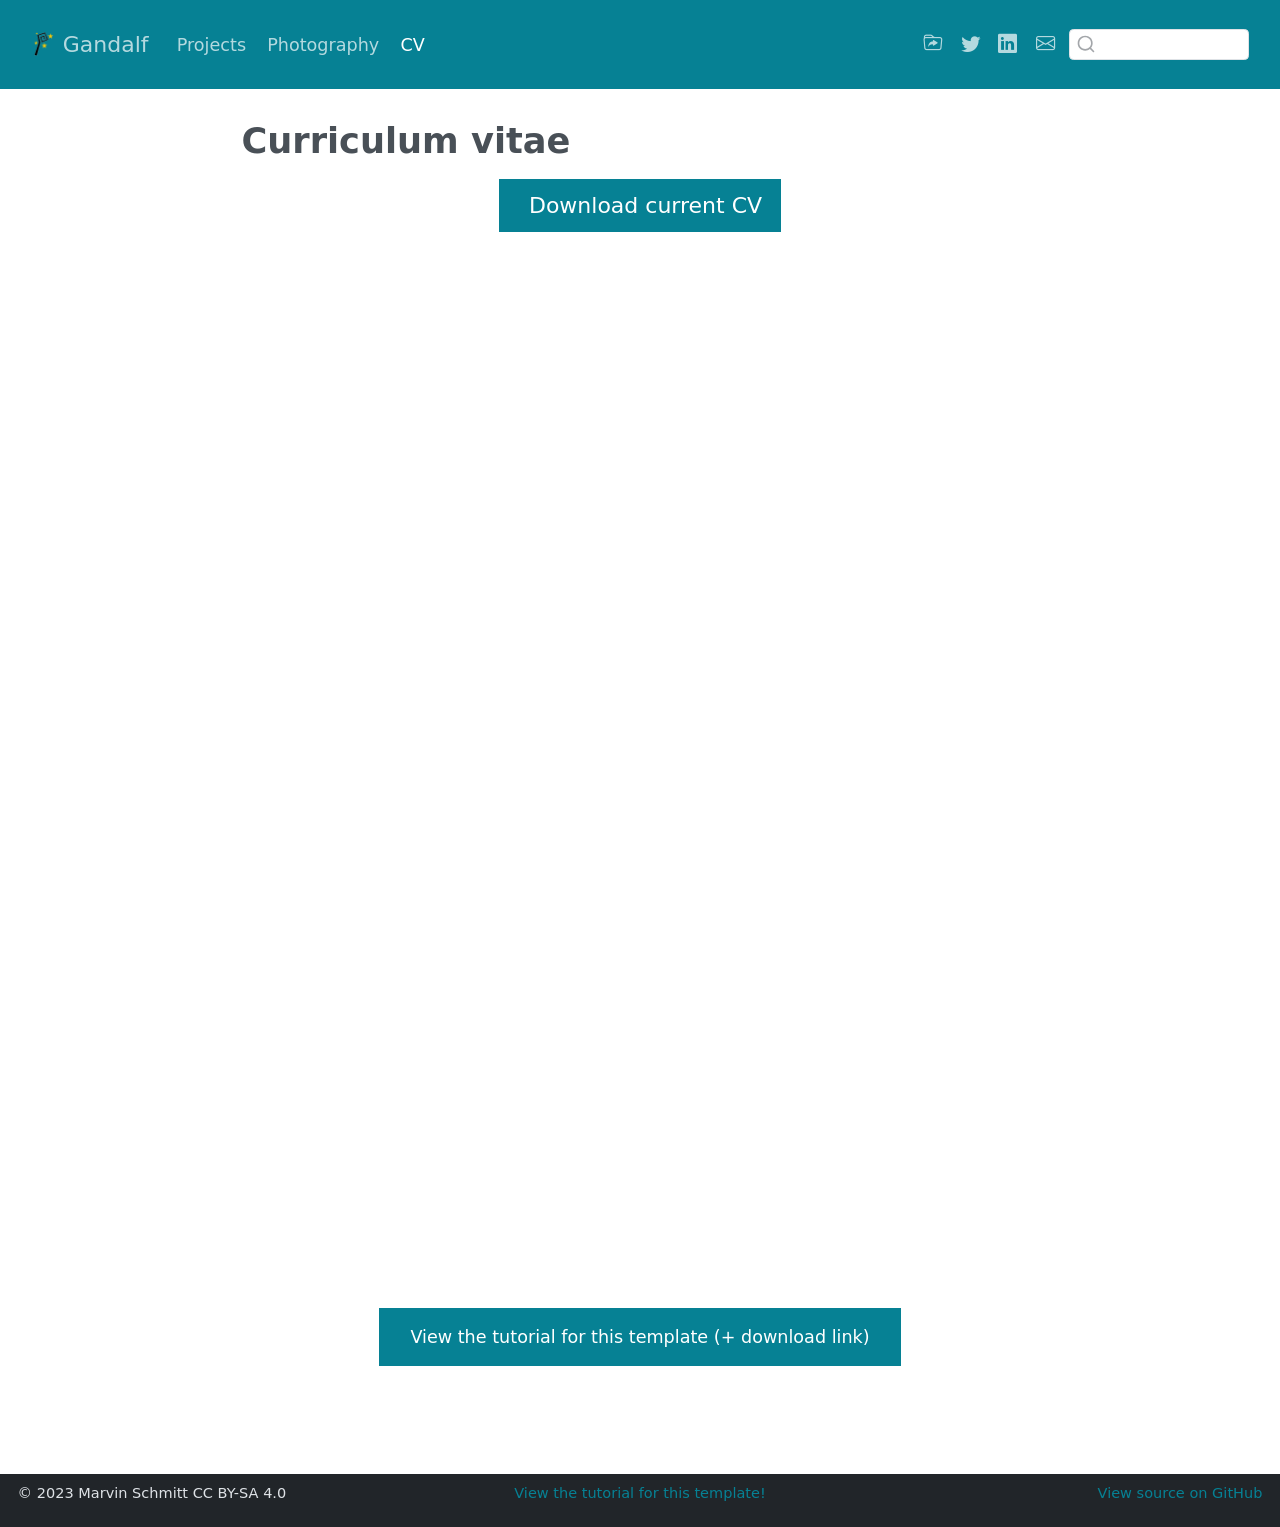
==== docs/cv/index.html @ 3da64511 "first commit" ====
<!DOCTYPE html>
<html xmlns="http://www.w3.org/1999/xhtml" lang="en" xml:lang="en"><head>

<meta charset="utf-8">
<meta name="generator" content="quarto-1.8.27">

<meta name="viewport" content="width=device-width, initial-scale=1.0, user-scalable=yes">


<title>Curriculum vitae – Gandalf</title>
<style>
code{white-space: pre-wrap;}
span.smallcaps{font-variant: small-caps;}
div.columns{display: flex; gap: min(4vw, 1.5em);}
div.column{flex: auto; overflow-x: auto;}
div.hanging-indent{margin-left: 1.5em; text-indent: -1.5em;}
ul.task-list{list-style: none;}
ul.task-list li input[type="checkbox"] {
  width: 0.8em;
  margin: 0 0.8em 0.2em -1em; /* quarto-specific, see https://github.com/quarto-dev/quarto-cli/issues/4556 */ 
  vertical-align: middle;
}
</style>


<script src="../site_libs/quarto-nav/quarto-nav.js"></script>
<script src="../site_libs/clipboard/clipboard.min.js"></script>
<script src="../site_libs/quarto-search/autocomplete.umd.js"></script>
<script src="../site_libs/quarto-search/fuse.min.js"></script>
<script src="../site_libs/quarto-search/quarto-search.js"></script>
<meta name="quarto:offset" content="../">
<link href="../img/favicon.png" rel="icon" type="image/png">
<script src="../site_libs/quarto-html/quarto.js" type="module"></script>
<script src="../site_libs/quarto-html/tabsets/tabsets.js" type="module"></script>
<script src="../site_libs/quarto-html/axe/axe-check.js" type="module"></script>
<script src="../site_libs/quarto-html/popper.min.js"></script>
<script src="../site_libs/quarto-html/tippy.umd.min.js"></script>
<script src="../site_libs/quarto-html/anchor.min.js"></script>
<link href="../site_libs/quarto-html/tippy.css" rel="stylesheet">
<link href="../site_libs/quarto-html/quarto-syntax-highlighting-ed96de9b727972fe78a7b5d16c58bf87.css" rel="stylesheet" id="quarto-text-highlighting-styles">
<script src="../site_libs/bootstrap/bootstrap.min.js"></script>
<link href="../site_libs/bootstrap/bootstrap-icons.css" rel="stylesheet">
<link href="../site_libs/bootstrap/bootstrap-0d8043861744ed2fe3699f512ed9e6f3.min.css" rel="stylesheet" append-hash="true" id="quarto-bootstrap" data-mode="light">
<script id="quarto-search-options" type="application/json">{
  "location": "navbar",
  "copy-button": false,
  "collapse-after": 3,
  "panel-placement": "end",
  "type": "textbox",
  "limit": 50,
  "keyboard-shortcut": [
    "f",
    "/",
    "s"
  ],
  "language": {
    "search-no-results-text": "No results",
    "search-matching-documents-text": "matching documents",
    "search-copy-link-title": "Copy link to search",
    "search-hide-matches-text": "Hide additional matches",
    "search-more-match-text": "more match in this document",
    "search-more-matches-text": "more matches in this document",
    "search-clear-button-title": "Clear",
    "search-text-placeholder": "",
    "search-detached-cancel-button-title": "Cancel",
    "search-submit-button-title": "Submit",
    "search-label": "Search"
  }
}</script>


</head>

<body class="nav-fixed fullcontent quarto-light">

<div id="quarto-search-results"></div>
  <header id="quarto-header" class="headroom fixed-top">
    <nav class="navbar navbar-expand-lg " data-bs-theme="dark">
      <div class="navbar-container container-fluid">
      <div class="navbar-brand-container mx-auto">
    <a href="../index.html" class="navbar-brand navbar-brand-logo">
    <img src="../img/logo.png" alt="" class="navbar-logo light-content">
    <img src="../img/logo.png" alt="" class="navbar-logo dark-content">
    </a>
    <a class="navbar-brand" href="../index.html">
    <span class="navbar-title">Gandalf</span>
    </a>
  </div>
            <div id="quarto-search" class="" title="Search"></div>
          <button class="navbar-toggler" type="button" data-bs-toggle="collapse" data-bs-target="#navbarCollapse" aria-controls="navbarCollapse" role="menu" aria-expanded="false" aria-label="Toggle navigation" onclick="if (window.quartoToggleHeadroom) { window.quartoToggleHeadroom(); }">
  <span class="navbar-toggler-icon"></span>
</button>
          <div class="collapse navbar-collapse" id="navbarCollapse">
            <ul class="navbar-nav navbar-nav-scroll me-auto">
  <li class="nav-item">
    <a class="nav-link" href="../projects/index.html"> 
<span class="menu-text">Projects</span></a>
  </li>  
  <li class="nav-item">
    <a class="nav-link" href="../photography/index.html"> 
<span class="menu-text">Photography</span></a>
  </li>  
  <li class="nav-item">
    <a class="nav-link active" href="../cv/index.html" aria-current="page"> 
<span class="menu-text">CV</span></a>
  </li>  
</ul>
            <ul class="navbar-nav navbar-nav-scroll ms-auto">
  <li class="nav-item compact">
    <a class="nav-link" href="https://www.marvinschmitt.com/blog/website-tutorial-quarto/"> <i class="bi bi-folder-symlink" role="img">
</i> 
<span class="menu-text"></span></a>
  </li>  
  <li class="nav-item compact">
    <a class="nav-link" href="https://twitter.com/MarvinSchmittML"> <i class="bi bi-twitter" role="img">
</i> 
<span class="menu-text"></span></a>
  </li>  
  <li class="nav-item compact">
    <a class="nav-link" href="https://www.linkedin.com/in/marvin-schmitt-a85b321a2/"> <i class="bi bi-linkedin" role="img">
</i> 
<span class="menu-text"></span></a>
  </li>  
  <li class="nav-item compact">
    <a class="nav-link" href="mailto:mail.marvinschmitt@gmail.com"> <i class="bi bi-envelope" role="img" aria-label="email">
</i> 
<span class="menu-text"></span></a>
  </li>  
</ul>
          </div> <!-- /navcollapse -->
            <div class="quarto-navbar-tools">
</div>
      </div> <!-- /container-fluid -->
    </nav>
</header>
<!-- content -->
<div id="quarto-content" class="quarto-container page-columns page-rows-contents page-layout-article page-navbar">
<!-- sidebar -->
<!-- margin-sidebar -->
    
<!-- main -->
<main class="content" id="quarto-document-content">

<header id="title-block-header" class="quarto-title-block default">
<div class="quarto-title">
<h1 class="title">Curriculum vitae</h1>
</div>



<div class="quarto-title-meta">

    
  
    
  </div>
  


</header>


<div class="cell">
<style type="text/css">
.embed-container {
    position: relative;
    padding-bottom: 129%;
    height: 0;
    overflow: hidden;
    max-width: 100%;
}
.embed-container iframe,
.embed-container object,
.embed-container embed {
    position: absolute;
    top: 0;
    left: 0;
    width: 100%;
    height: 100%;
}
</style>
</div>
<p class="text-center">
  <a class="btn btn-primary btn-lg cv-download" href="cv.pdf" target="_blank">
    <i class="fa-solid fa-file-arrow-down"></i> Download current CV
  </a>
</p>
<div class="embed-container">
  <iframe src="cv.pdf#toolbar=0" style="border: 0.5px;width: 100%;"></iframe>
</div>
<div style="margin: 30px; text-align: center;">
<a class="btn btn-primary" href="https://www.marvinschmitt.com/blog/website-tutorial-quarto/" role="button" target="_blank" style="padding: 15px 30px;">View the tutorial for this template (+ download link)</a>
</div>



</main> <!-- /main -->
<script id="quarto-html-after-body" type="application/javascript">
  window.document.addEventListener("DOMContentLoaded", function (event) {
    const icon = "";
    const anchorJS = new window.AnchorJS();
    anchorJS.options = {
      placement: 'right',
      icon: icon
    };
    anchorJS.add('.anchored');
    const isCodeAnnotation = (el) => {
      for (const clz of el.classList) {
        if (clz.startsWith('code-annotation-')) {                     
          return true;
        }
      }
      return false;
    }
    const onCopySuccess = function(e) {
      // button target
      const button = e.trigger;
      // don't keep focus
      button.blur();
      // flash "checked"
      button.classList.add('code-copy-button-checked');
      var currentTitle = button.getAttribute("title");
      button.setAttribute("title", "Copied!");
      let tooltip;
      if (window.bootstrap) {
        button.setAttribute("data-bs-toggle", "tooltip");
        button.setAttribute("data-bs-placement", "left");
        button.setAttribute("data-bs-title", "Copied!");
        tooltip = new bootstrap.Tooltip(button, 
          { trigger: "manual", 
            customClass: "code-copy-button-tooltip",
            offset: [0, -8]});
        tooltip.show();    
      }
      setTimeout(function() {
        if (tooltip) {
          tooltip.hide();
          button.removeAttribute("data-bs-title");
          button.removeAttribute("data-bs-toggle");
          button.removeAttribute("data-bs-placement");
        }
        button.setAttribute("title", currentTitle);
        button.classList.remove('code-copy-button-checked');
      }, 1000);
      // clear code selection
      e.clearSelection();
    }
    const getTextToCopy = function(trigger) {
      const outerScaffold = trigger.parentElement.cloneNode(true);
      const codeEl = outerScaffold.querySelector('code');
      for (const childEl of codeEl.children) {
        if (isCodeAnnotation(childEl)) {
          childEl.remove();
        }
      }
      return codeEl.innerText;
    }
    const clipboard = new window.ClipboardJS('.code-copy-button:not([data-in-quarto-modal])', {
      text: getTextToCopy
    });
    clipboard.on('success', onCopySuccess);
    if (window.document.getElementById('quarto-embedded-source-code-modal')) {
      const clipboardModal = new window.ClipboardJS('.code-copy-button[data-in-quarto-modal]', {
        text: getTextToCopy,
        container: window.document.getElementById('quarto-embedded-source-code-modal')
      });
      clipboardModal.on('success', onCopySuccess);
    }
      var localhostRegex = new RegExp(/^(?:http|https):\/\/localhost\:?[0-9]*\//);
      var mailtoRegex = new RegExp(/^mailto:/);
        var filterRegex = new RegExp('/' + window.location.host + '/');
      var isInternal = (href) => {
          return filterRegex.test(href) || localhostRegex.test(href) || mailtoRegex.test(href);
      }
      // Inspect non-navigation links and adorn them if external
     var links = window.document.querySelectorAll('a[href]:not(.nav-link):not(.navbar-brand):not(.toc-action):not(.sidebar-link):not(.sidebar-item-toggle):not(.pagination-link):not(.no-external):not([aria-hidden]):not(.dropdown-item):not(.quarto-navigation-tool):not(.about-link)');
      for (var i=0; i<links.length; i++) {
        const link = links[i];
        if (!isInternal(link.href)) {
          // undo the damage that might have been done by quarto-nav.js in the case of
          // links that we want to consider external
          if (link.dataset.originalHref !== undefined) {
            link.href = link.dataset.originalHref;
          }
        }
      }
    function tippyHover(el, contentFn, onTriggerFn, onUntriggerFn) {
      const config = {
        allowHTML: true,
        maxWidth: 500,
        delay: 100,
        arrow: false,
        appendTo: function(el) {
            return el.parentElement;
        },
        interactive: true,
        interactiveBorder: 10,
        theme: 'quarto',
        placement: 'bottom-start',
      };
      if (contentFn) {
        config.content = contentFn;
      }
      if (onTriggerFn) {
        config.onTrigger = onTriggerFn;
      }
      if (onUntriggerFn) {
        config.onUntrigger = onUntriggerFn;
      }
      window.tippy(el, config); 
    }
    const noterefs = window.document.querySelectorAll('a[role="doc-noteref"]');
    for (var i=0; i<noterefs.length; i++) {
      const ref = noterefs[i];
      tippyHover(ref, function() {
        // use id or data attribute instead here
        let href = ref.getAttribute('data-footnote-href') || ref.getAttribute('href');
        try { href = new URL(href).hash; } catch {}
        const id = href.replace(/^#\/?/, "");
        const note = window.document.getElementById(id);
        if (note) {
          return note.innerHTML;
        } else {
          return "";
        }
      });
    }
    const xrefs = window.document.querySelectorAll('a.quarto-xref');
    const processXRef = (id, note) => {
      // Strip column container classes
      const stripColumnClz = (el) => {
        el.classList.remove("page-full", "page-columns");
        if (el.children) {
          for (const child of el.children) {
            stripColumnClz(child);
          }
        }
      }
      stripColumnClz(note)
      if (id === null || id.startsWith('sec-')) {
        // Special case sections, only their first couple elements
        const container = document.createElement("div");
        if (note.children && note.children.length > 2) {
          container.appendChild(note.children[0].cloneNode(true));
          for (let i = 1; i < note.children.length; i++) {
            const child = note.children[i];
            if (child.tagName === "P" && child.innerText === "") {
              continue;
            } else {
              container.appendChild(child.cloneNode(true));
              break;
            }
          }
          if (window.Quarto?.typesetMath) {
            window.Quarto.typesetMath(container);
          }
          return container.innerHTML
        } else {
          if (window.Quarto?.typesetMath) {
            window.Quarto.typesetMath(note);
          }
          return note.innerHTML;
        }
      } else {
        // Remove any anchor links if they are present
        const anchorLink = note.querySelector('a.anchorjs-link');
        if (anchorLink) {
          anchorLink.remove();
        }
        if (window.Quarto?.typesetMath) {
          window.Quarto.typesetMath(note);
        }
        if (note.classList.contains("callout")) {
          return note.outerHTML;
        } else {
          return note.innerHTML;
        }
      }
    }
    for (var i=0; i<xrefs.length; i++) {
      const xref = xrefs[i];
      tippyHover(xref, undefined, function(instance) {
        instance.disable();
        let url = xref.getAttribute('href');
        let hash = undefined; 
        if (url.startsWith('#')) {
          hash = url;
        } else {
          try { hash = new URL(url).hash; } catch {}
        }
        if (hash) {
          const id = hash.replace(/^#\/?/, "");
          const note = window.document.getElementById(id);
          if (note !== null) {
            try {
              const html = processXRef(id, note.cloneNode(true));
              instance.setContent(html);
            } finally {
              instance.enable();
              instance.show();
            }
          } else {
            // See if we can fetch this
            fetch(url.split('#')[0])
            .then(res => res.text())
            .then(html => {
              const parser = new DOMParser();
              const htmlDoc = parser.parseFromString(html, "text/html");
              const note = htmlDoc.getElementById(id);
              if (note !== null) {
                const html = processXRef(id, note);
                instance.setContent(html);
              } 
            }).finally(() => {
              instance.enable();
              instance.show();
            });
          }
        } else {
          // See if we can fetch a full url (with no hash to target)
          // This is a special case and we should probably do some content thinning / targeting
          fetch(url)
          .then(res => res.text())
          .then(html => {
            const parser = new DOMParser();
            const htmlDoc = parser.parseFromString(html, "text/html");
            const note = htmlDoc.querySelector('main.content');
            if (note !== null) {
              // This should only happen for chapter cross references
              // (since there is no id in the URL)
              // remove the first header
              if (note.children.length > 0 && note.children[0].tagName === "HEADER") {
                note.children[0].remove();
              }
              const html = processXRef(null, note);
              instance.setContent(html);
            } 
          }).finally(() => {
            instance.enable();
            instance.show();
          });
        }
      }, function(instance) {
      });
    }
        let selectedAnnoteEl;
        const selectorForAnnotation = ( cell, annotation) => {
          let cellAttr = 'data-code-cell="' + cell + '"';
          let lineAttr = 'data-code-annotation="' +  annotation + '"';
          const selector = 'span[' + cellAttr + '][' + lineAttr + ']';
          return selector;
        }
        const selectCodeLines = (annoteEl) => {
          const doc = window.document;
          const targetCell = annoteEl.getAttribute("data-target-cell");
          const targetAnnotation = annoteEl.getAttribute("data-target-annotation");
          const annoteSpan = window.document.querySelector(selectorForAnnotation(targetCell, targetAnnotation));
          const lines = annoteSpan.getAttribute("data-code-lines").split(",");
          const lineIds = lines.map((line) => {
            return targetCell + "-" + line;
          })
          let top = null;
          let height = null;
          let parent = null;
          if (lineIds.length > 0) {
              //compute the position of the single el (top and bottom and make a div)
              const el = window.document.getElementById(lineIds[0]);
              top = el.offsetTop;
              height = el.offsetHeight;
              parent = el.parentElement.parentElement;
            if (lineIds.length > 1) {
              const lastEl = window.document.getElementById(lineIds[lineIds.length - 1]);
              const bottom = lastEl.offsetTop + lastEl.offsetHeight;
              height = bottom - top;
            }
            if (top !== null && height !== null && parent !== null) {
              // cook up a div (if necessary) and position it 
              let div = window.document.getElementById("code-annotation-line-highlight");
              if (div === null) {
                div = window.document.createElement("div");
                div.setAttribute("id", "code-annotation-line-highlight");
                div.style.position = 'absolute';
                parent.appendChild(div);
              }
              div.style.top = top - 2 + "px";
              div.style.height = height + 4 + "px";
              div.style.left = 0;
              let gutterDiv = window.document.getElementById("code-annotation-line-highlight-gutter");
              if (gutterDiv === null) {
                gutterDiv = window.document.createElement("div");
                gutterDiv.setAttribute("id", "code-annotation-line-highlight-gutter");
                gutterDiv.style.position = 'absolute';
                const codeCell = window.document.getElementById(targetCell);
                const gutter = codeCell.querySelector('.code-annotation-gutter');
                gutter.appendChild(gutterDiv);
              }
              gutterDiv.style.top = top - 2 + "px";
              gutterDiv.style.height = height + 4 + "px";
            }
            selectedAnnoteEl = annoteEl;
          }
        };
        const unselectCodeLines = () => {
          const elementsIds = ["code-annotation-line-highlight", "code-annotation-line-highlight-gutter"];
          elementsIds.forEach((elId) => {
            const div = window.document.getElementById(elId);
            if (div) {
              div.remove();
            }
          });
          selectedAnnoteEl = undefined;
        };
          // Handle positioning of the toggle
      window.addEventListener(
        "resize",
        throttle(() => {
          elRect = undefined;
          if (selectedAnnoteEl) {
            selectCodeLines(selectedAnnoteEl);
          }
        }, 10)
      );
      function throttle(fn, ms) {
      let throttle = false;
      let timer;
        return (...args) => {
          if(!throttle) { // first call gets through
              fn.apply(this, args);
              throttle = true;
          } else { // all the others get throttled
              if(timer) clearTimeout(timer); // cancel #2
              timer = setTimeout(() => {
                fn.apply(this, args);
                timer = throttle = false;
              }, ms);
          }
        };
      }
        // Attach click handler to the DT
        const annoteDls = window.document.querySelectorAll('dt[data-target-cell]');
        for (const annoteDlNode of annoteDls) {
          annoteDlNode.addEventListener('click', (event) => {
            const clickedEl = event.target;
            if (clickedEl !== selectedAnnoteEl) {
              unselectCodeLines();
              const activeEl = window.document.querySelector('dt[data-target-cell].code-annotation-active');
              if (activeEl) {
                activeEl.classList.remove('code-annotation-active');
              }
              selectCodeLines(clickedEl);
              clickedEl.classList.add('code-annotation-active');
            } else {
              // Unselect the line
              unselectCodeLines();
              clickedEl.classList.remove('code-annotation-active');
            }
          });
        }
    const findCites = (el) => {
      const parentEl = el.parentElement;
      if (parentEl) {
        const cites = parentEl.dataset.cites;
        if (cites) {
          return {
            el,
            cites: cites.split(' ')
          };
        } else {
          return findCites(el.parentElement)
        }
      } else {
        return undefined;
      }
    };
    var bibliorefs = window.document.querySelectorAll('a[role="doc-biblioref"]');
    for (var i=0; i<bibliorefs.length; i++) {
      const ref = bibliorefs[i];
      const citeInfo = findCites(ref);
      if (citeInfo) {
        tippyHover(citeInfo.el, function() {
          var popup = window.document.createElement('div');
          citeInfo.cites.forEach(function(cite) {
            var citeDiv = window.document.createElement('div');
            citeDiv.classList.add('hanging-indent');
            citeDiv.classList.add('csl-entry');
            var biblioDiv = window.document.getElementById('ref-' + cite);
            if (biblioDiv) {
              citeDiv.innerHTML = biblioDiv.innerHTML;
            }
            popup.appendChild(citeDiv);
          });
          return popup.innerHTML;
        });
      }
    }
  });
  </script>
</div> <!-- /content -->
<footer class="footer">
  <div class="nav-footer">
    <div class="nav-footer-left">
<p><span class="faux-block">© 2023 Marvin Schmitt CC BY-SA 4.0</span></p>
</div>   
    <div class="nav-footer-center">
<p><span class="faux-block"><a href="https://www.marvinschmitt.com/blog/website-tutorial-quarto/">View the tutorial for this template!</a></span></p>
</div>
    <div class="nav-footer-right">
<p><span class="faux-block"><a href="https://github.com/marvinschmitt/quarto-website-template/">View source on GitHub</a></span></p>
</div>
  </div>
</footer>




</body></html>
---- docs/site_libs/quarto-html/tippy.css ----
.tippy-box[data-animation=fade][data-state=hidden]{opacity:0}[data-tippy-root]{max-width:calc(100vw - 10px)}.tippy-box{position:relative;background-color:#333;color:#fff;border-radius:4px;font-size:14px;line-height:1.4;white-space:normal;outline:0;transition-property:transform,visibility,opacity}.tippy-box[data-placement^=top]>.tippy-arrow{bottom:0}.tippy-box[data-placement^=top]>.tippy-arrow:before{bottom:-7px;left:0;border-width:8px 8px 0;border-top-color:initial;transform-origin:center top}.tippy-box[data-placement^=bottom]>.tippy-arrow{top:0}.tippy-box[data-placement^=bottom]>.tippy-arrow:before{top:-7px;left:0;border-width:0 8px 8px;border-bottom-color:initial;transform-origin:center bottom}.tippy-box[data-placement^=left]>.tippy-arrow{right:0}.tippy-box[data-placement^=left]>.tippy-arrow:before{border-width:8px 0 8px 8px;border-left-color:initial;right:-7px;transform-origin:center left}.tippy-box[data-placement^=right]>.tippy-arrow{left:0}.tippy-box[data-placement^=right]>.tippy-arrow:before{left:-7px;border-width:8px 8px 8px 0;border-right-color:initial;transform-origin:center right}.tippy-box[data-inertia][data-state=visible]{transition-timing-function:cubic-bezier(.54,1.5,.38,1.11)}.tippy-arrow{width:16px;height:16px;color:#333}.tippy-arrow:before{content:"";position:absolute;border-color:transparent;border-style:solid}.tippy-content{position:relative;padding:5px 9px;z-index:1}
---- docs/site_libs/quarto-html/quarto-syntax-highlighting-ed96de9b727972fe78a7b5d16c58bf87.css ----
/* quarto syntax highlight colors */
:root {
  --quarto-hl-ot-color: #003B4F;
  --quarto-hl-at-color: #657422;
  --quarto-hl-ss-color: #20794D;
  --quarto-hl-an-color: #5E5E5E;
  --quarto-hl-fu-color: #4758AB;
  --quarto-hl-st-color: #20794D;
  --quarto-hl-cf-color: #003B4F;
  --quarto-hl-op-color: #5E5E5E;
  --quarto-hl-er-color: #AD0000;
  --quarto-hl-bn-color: #AD0000;
  --quarto-hl-al-color: #AD0000;
  --quarto-hl-va-color: #111111;
  --quarto-hl-bu-color: inherit;
  --quarto-hl-ex-color: inherit;
  --quarto-hl-pp-color: #AD0000;
  --quarto-hl-in-color: #5E5E5E;
  --quarto-hl-vs-color: #20794D;
  --quarto-hl-wa-color: #5E5E5E;
  --quarto-hl-do-color: #5E5E5E;
  --quarto-hl-im-color: #00769E;
  --quarto-hl-ch-color: #20794D;
  --quarto-hl-dt-color: #AD0000;
  --quarto-hl-fl-color: #AD0000;
  --quarto-hl-co-color: #5E5E5E;
  --quarto-hl-cv-color: #5E5E5E;
  --quarto-hl-cn-color: #8f5902;
  --quarto-hl-sc-color: #5E5E5E;
  --quarto-hl-dv-color: #AD0000;
  --quarto-hl-kw-color: #003B4F;
}

/* other quarto variables */
:root {
  --quarto-font-monospace: SFMono-Regular, Menlo, Monaco, Consolas, "Liberation Mono", "Courier New", monospace;
}

/* syntax highlight based on Pandoc's rules */
pre > code.sourceCode > span {
  color: #003B4F;
}

code.sourceCode > span {
  color: #003B4F;
}

div.sourceCode,
div.sourceCode pre.sourceCode {
  color: #003B4F;
}

/* Normal */
code span {
  color: #003B4F;
}

/* Alert */
code span.al {
  color: #AD0000;
  font-style: inherit;
}

/* Annotation */
code span.an {
  color: #5E5E5E;
  font-style: inherit;
}

/* Attribute */
code span.at {
  color: #657422;
  font-style: inherit;
}

/* BaseN */
code span.bn {
  color: #AD0000;
  font-style: inherit;
}

/* BuiltIn */
code span.bu {
  font-style: inherit;
}

/* ControlFlow */
code span.cf {
  color: #003B4F;
  font-weight: bold;
  font-style: inherit;
}

/* Char */
code span.ch {
  color: #20794D;
  font-style: inherit;
}

/* Constant */
code span.cn {
  color: #8f5902;
  font-style: inherit;
}

/* Comment */
code span.co {
  color: #5E5E5E;
  font-style: inherit;
}

/* CommentVar */
code span.cv {
  color: #5E5E5E;
  font-style: italic;
}

/* Documentation */
code span.do {
  color: #5E5E5E;
  font-style: italic;
}

/* DataType */
code span.dt {
  color: #AD0000;
  font-style: inherit;
}

/* DecVal */
code span.dv {
  color: #AD0000;
  font-style: inherit;
}

/* Error */
code span.er {
  color: #AD0000;
  font-style: inherit;
}

/* Extension */
code span.ex {
  font-style: inherit;
}

/* Float */
code span.fl {
  color: #AD0000;
  font-style: inherit;
}

/* Function */
code span.fu {
  color: #4758AB;
  font-style: inherit;
}

/* Import */
code span.im {
  color: #00769E;
  font-style: inherit;
}

/* Information */
code span.in {
  color: #5E5E5E;
  font-style: inherit;
}

/* Keyword */
code span.kw {
  color: #003B4F;
  font-weight: bold;
  font-style: inherit;
}

/* Operator */
code span.op {
  color: #5E5E5E;
  font-style: inherit;
}

/* Other */
code span.ot {
  color: #003B4F;
  font-style: inherit;
}

/* Preprocessor */
code span.pp {
  color: #AD0000;
  font-style: inherit;
}

/* SpecialChar */
code span.sc {
  color: #5E5E5E;
  font-style: inherit;
}

/* SpecialString */
code span.ss {
  color: #20794D;
  font-style: inherit;
}

/* String */
code span.st {
  color: #20794D;
  font-style: inherit;
}

/* Variable */
code span.va {
  color: #111111;
  font-style: inherit;
}

/* VerbatimString */
code span.vs {
  color: #20794D;
  font-style: inherit;
}

/* Warning */
code span.wa {
  color: #5E5E5E;
  font-style: italic;
}

.prevent-inlining {
  content: "</";
}

/*# sourceMappingURL=0920dd6d7437995b8cdf7429764427b1.css.map */
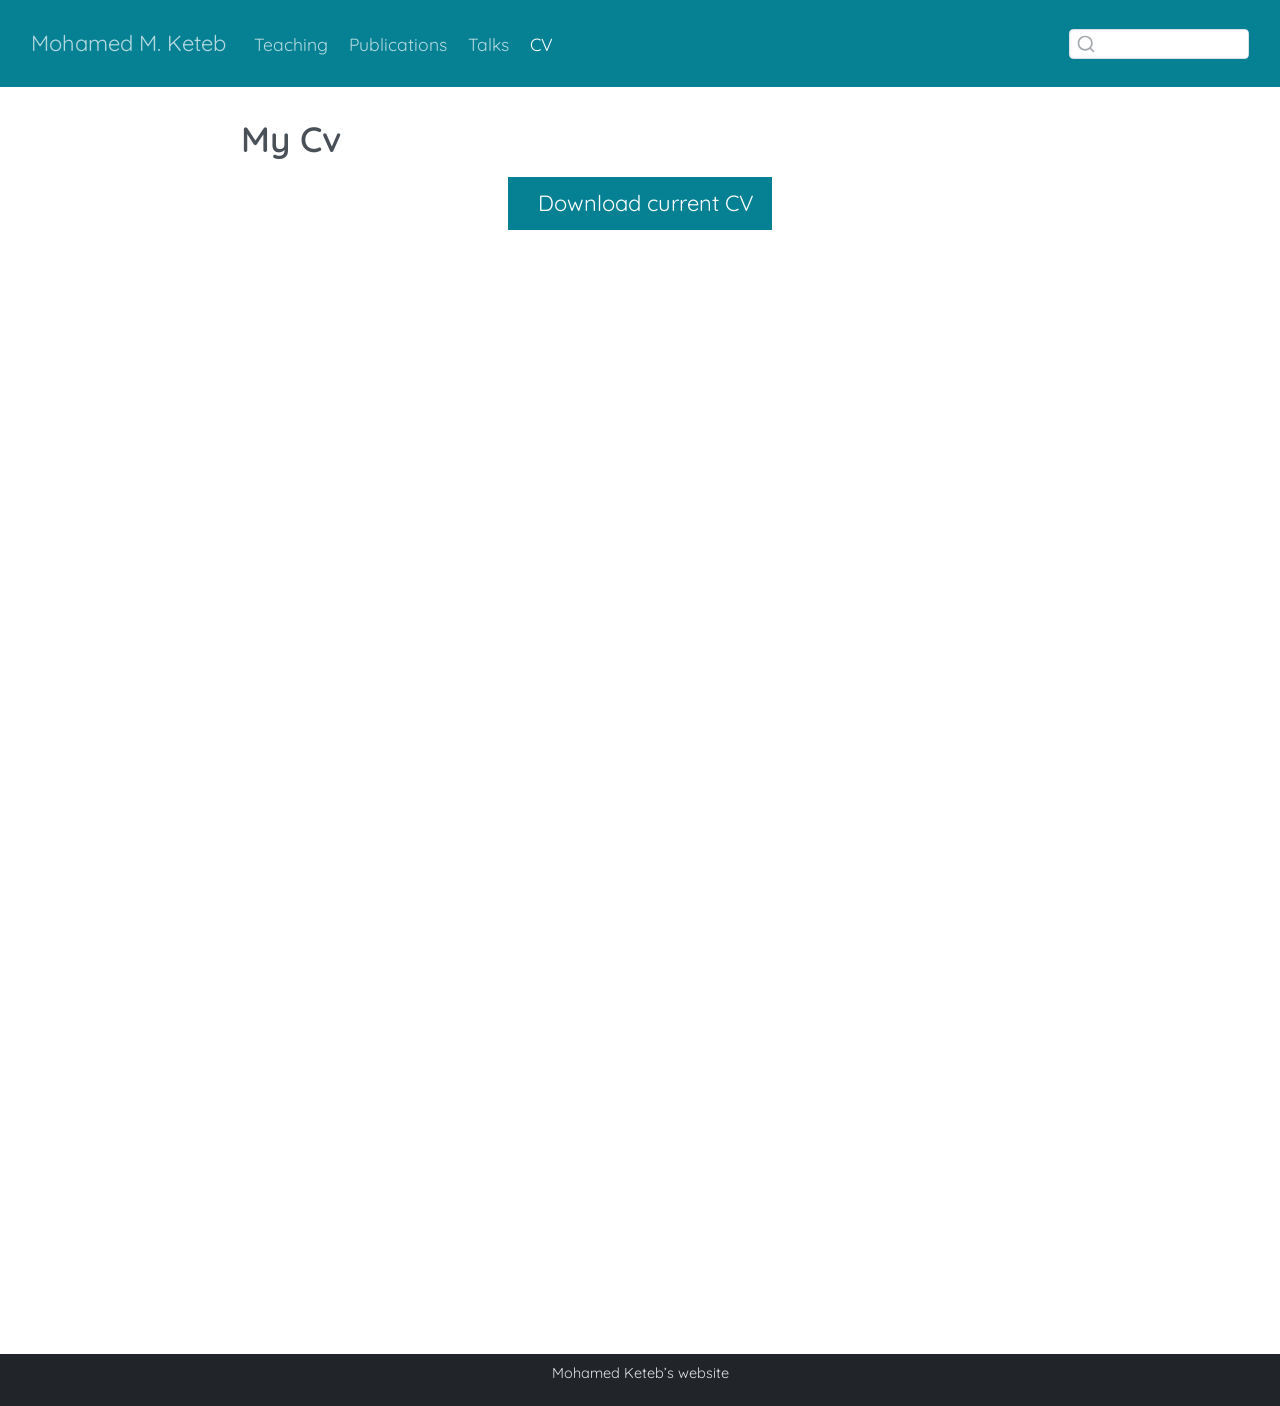
==== commit f7049930: "update" ====
--- a/docs/cv/index.html
+++ b/docs/cv/index.html
@@ -1,13 +1,10 @@
 <!DOCTYPE html>
 <html xmlns="http://www.w3.org/1999/xhtml" lang="en" xml:lang="en"><head>
-
+<meta http-equiv="Content-Type" content="text/html; charset=UTF-8">
 <meta charset="utf-8">
 <meta name="generator" content="quarto-1.8.27">
-
 <meta name="viewport" content="width=device-width, initial-scale=1.0, user-scalable=yes">
-
-
-<title>Curriculum vitae – Gandalf</title>
+<title>My Cv – Mohamed M. Keteb</title>
 <style>
 code{white-space: pre-wrap;}
 span.smallcaps{font-variant: small-caps;}
@@ -22,14 +19,12 @@
 }
 </style>
 
-
 <script src="../site_libs/quarto-nav/quarto-nav.js"></script>
 <script src="../site_libs/clipboard/clipboard.min.js"></script>
 <script src="../site_libs/quarto-search/autocomplete.umd.js"></script>
 <script src="../site_libs/quarto-search/fuse.min.js"></script>
 <script src="../site_libs/quarto-search/quarto-search.js"></script>
 <meta name="quarto:offset" content="../">
-<link href="../img/favicon.png" rel="icon" type="image/png">
 <script src="../site_libs/quarto-html/quarto.js" type="module"></script>
 <script src="../site_libs/quarto-html/tabsets/tabsets.js" type="module"></script>
 <script src="../site_libs/quarto-html/axe/axe-check.js" type="module"></script>
@@ -40,8 +35,7 @@
 <link href="../site_libs/quarto-html/quarto-syntax-highlighting-ed96de9b727972fe78a7b5d16c58bf87.css" rel="stylesheet" id="quarto-text-highlighting-styles">
 <script src="../site_libs/bootstrap/bootstrap.min.js"></script>
 <link href="../site_libs/bootstrap/bootstrap-icons.css" rel="stylesheet">
-<link href="../site_libs/bootstrap/bootstrap-0d8043861744ed2fe3699f512ed9e6f3.min.css" rel="stylesheet" append-hash="true" id="quarto-bootstrap" data-mode="light">
-<script id="quarto-search-options" type="application/json">{
+<link href="../site_libs/bootstrap/bootstrap-7a1c7fc6e749b8eac3721e6289687cd8.min.css" rel="stylesheet" append-hash="true" id="quarto-bootstrap" data-mode="light"><script id="quarto-search-options" type="application/json">{
   "location": "navbar",
   "copy-button": false,
   "collapse-after": 3,
@@ -67,23 +61,14 @@
     "search-label": "Search"
   }
 }</script>
-
-
 </head>
-
 <body class="nav-fixed fullcontent quarto-light">
 
 <div id="quarto-search-results"></div>
-  <header id="quarto-header" class="headroom fixed-top">
-    <nav class="navbar navbar-expand-lg " data-bs-theme="dark">
-      <div class="navbar-container container-fluid">
+  <header id="quarto-header" class="headroom fixed-top"><nav class="navbar navbar-expand-lg " data-bs-theme="dark"><div class="navbar-container container-fluid">
       <div class="navbar-brand-container mx-auto">
-    <a href="../index.html" class="navbar-brand navbar-brand-logo">
-    <img src="../img/logo.png" alt="" class="navbar-logo light-content">
-    <img src="../img/logo.png" alt="" class="navbar-logo dark-content">
-    </a>
     <a class="navbar-brand" href="../index.html">
-    <span class="navbar-title">Gandalf</span>
+    <span class="navbar-title">Mohamed M. Keteb</span>
     </a>
   </div>
             <div id="quarto-search" class="" title="Search"></div>
@@ -92,58 +77,34 @@
 </button>
           <div class="collapse navbar-collapse" id="navbarCollapse">
             <ul class="navbar-nav navbar-nav-scroll me-auto">
-  <li class="nav-item">
-    <a class="nav-link" href="../projects/index.html"> 
-<span class="menu-text">Projects</span></a>
+<li class="nav-item">
+    <a class="nav-link" href="../teaching/index.html"> 
+<span class="menu-text">Teaching</span></a>
   </li>  
   <li class="nav-item">
-    <a class="nav-link" href="../photography/index.html"> 
-<span class="menu-text">Photography</span></a>
+    <a class="nav-link" href="../publications/index.html"> 
+<span class="menu-text">Publications</span></a>
+  </li>  
+  <li class="nav-item">
+    <a class="nav-link" href="../talks/index.html"> 
+<span class="menu-text">Talks</span></a>
   </li>  
   <li class="nav-item">
     <a class="nav-link active" href="../cv/index.html" aria-current="page"> 
 <span class="menu-text">CV</span></a>
   </li>  
 </ul>
-            <ul class="navbar-nav navbar-nav-scroll ms-auto">
-  <li class="nav-item compact">
-    <a class="nav-link" href="https://www.marvinschmitt.com/blog/website-tutorial-quarto/"> <i class="bi bi-folder-symlink" role="img">
-</i> 
-<span class="menu-text"></span></a>
-  </li>  
-  <li class="nav-item compact">
-    <a class="nav-link" href="https://twitter.com/MarvinSchmittML"> <i class="bi bi-twitter" role="img">
-</i> 
-<span class="menu-text"></span></a>
-  </li>  
-  <li class="nav-item compact">
-    <a class="nav-link" href="https://www.linkedin.com/in/marvin-schmitt-a85b321a2/"> <i class="bi bi-linkedin" role="img">
-</i> 
-<span class="menu-text"></span></a>
-  </li>  
-  <li class="nav-item compact">
-    <a class="nav-link" href="mailto:mail.marvinschmitt@gmail.com"> <i class="bi bi-envelope" role="img" aria-label="email">
-</i> 
-<span class="menu-text"></span></a>
-  </li>  
-</ul>
-          </div> <!-- /navcollapse -->
+</div> <!-- /navcollapse -->
             <div class="quarto-navbar-tools">
 </div>
       </div> <!-- /container-fluid -->
-    </nav>
-</header>
-<!-- content -->
-<div id="quarto-content" class="quarto-container page-columns page-rows-contents page-layout-article page-navbar">
+    </nav></header><!-- content --><div id="quarto-content" class="quarto-container page-columns page-rows-contents page-layout-article page-navbar">
 <!-- sidebar -->
 <!-- margin-sidebar -->
     
 <!-- main -->
-<main class="content" id="quarto-document-content">
-
-<header id="title-block-header" class="quarto-title-block default">
-<div class="quarto-title">
-<h1 class="title">Curriculum vitae</h1>
+<main class="content" id="quarto-document-content"><header id="title-block-header" class="quarto-title-block default"><div class="quarto-title">
+<h1 class="title">My Cv</h1>
 </div>
 
 
@@ -157,9 +118,11 @@
   
 
 
-</header>
-
-
+</header><link href="https://fonts.googleapis.com/css2?family=Quicksand:wght@300;400;500;600;700&amp;display=swap" rel="stylesheet">
+<style>
+body { font-family: 'Quicksand', sans-serif !important; font-weight: 400; }
+h1, h2, h3 { font-family: 'Quicksand', sans-serif !important; font-weight: 600; }
+</style>
 <div class="cell">
 <style type="text/css">
 .embed-container {
@@ -188,14 +151,10 @@
 <div class="embed-container">
   <iframe src="cv.pdf#toolbar=0" style="border: 0.5px;width: 100%;"></iframe>
 </div>
-<div style="margin: 30px; text-align: center;">
-<a class="btn btn-primary" href="https://www.marvinschmitt.com/blog/website-tutorial-quarto/" role="button" target="_blank" style="padding: 15px 30px;">View the tutorial for this template (+ download link)</a>
-</div>
-
-
-
-</main> <!-- /main -->
-<script id="quarto-html-after-body" type="application/javascript">
+
+
+
+</main><!-- /main --><script id="quarto-html-after-body" type="application/javascript">
   window.document.addEventListener("DOMContentLoaded", function (event) {
     const icon = "";
     const anchorJS = new window.AnchorJS();
@@ -268,7 +227,7 @@
     }
       var localhostRegex = new RegExp(/^(?:http|https):\/\/localhost\:?[0-9]*\//);
       var mailtoRegex = new RegExp(/^mailto:/);
-        var filterRegex = new RegExp('/' + window.location.host + '/');
+        var filterRegex = new RegExp("https:\/\/mohamedketeb\.github\.io");
       var isInternal = (href) => {
           return filterRegex.test(href) || localhostRegex.test(href) || mailtoRegex.test(href);
       }
@@ -596,21 +555,18 @@
   });
   </script>
 </div> <!-- /content -->
-<footer class="footer">
-  <div class="nav-footer">
+<footer class="footer"><div class="nav-footer">
     <div class="nav-footer-left">
-<p><span class="faux-block">© 2023 Marvin Schmitt CC BY-SA 4.0</span></p>
-</div>   
+      &nbsp;
+    </div>   
     <div class="nav-footer-center">
-<p><span class="faux-block"><a href="https://www.marvinschmitt.com/blog/website-tutorial-quarto/">View the tutorial for this template!</a></span></p>
+<p><span class="faux-block">Mohamed Keteb’s website</span></p>
 </div>
     <div class="nav-footer-right">
-<p><span class="faux-block"><a href="https://github.com/marvinschmitt/quarto-website-template/">View source on GitHub</a></span></p>
-</div>
+      &nbsp;
+    </div>
   </div>
 </footer>
 
 
-
-
 </body></html>
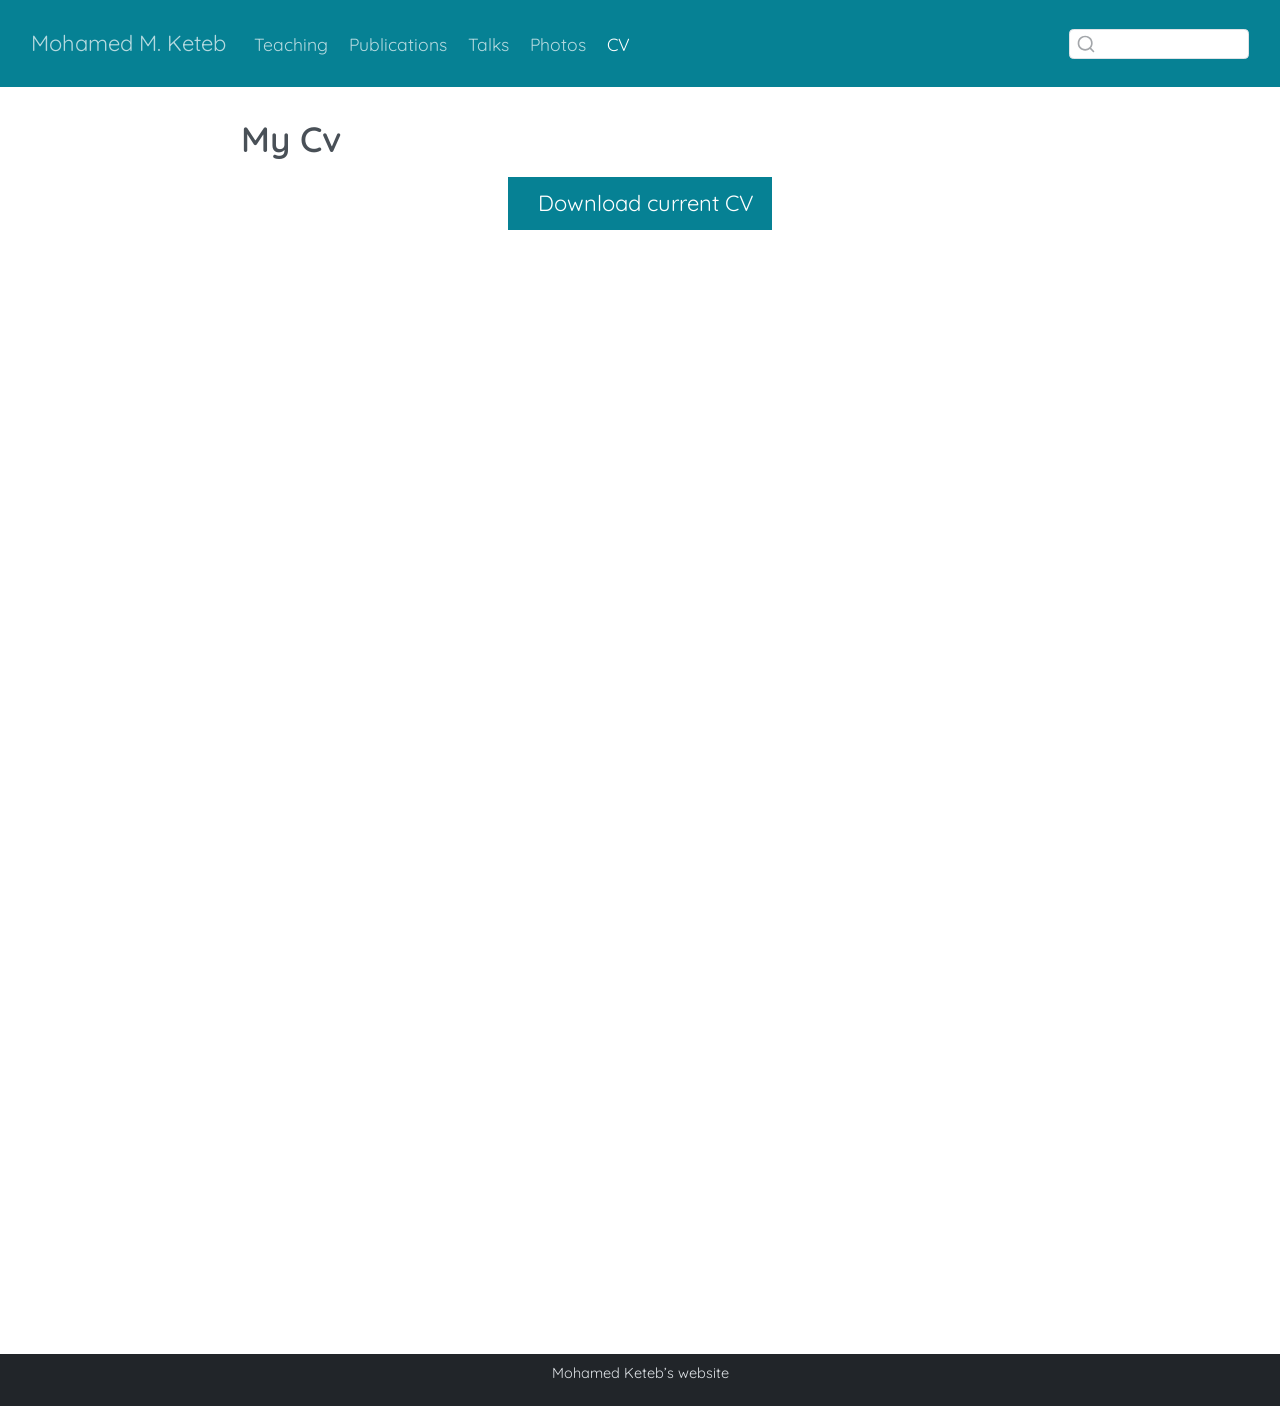
==== commit 88872ce6: "update" ====
--- a/docs/cv/index.html
+++ b/docs/cv/index.html
@@ -90,6 +90,10 @@
 <span class="menu-text">Talks</span></a>
   </li>  
   <li class="nav-item">
+    <a class="nav-link" href="../photos/index.html"> 
+<span class="menu-text">Photos</span></a>
+  </li>  
+  <li class="nav-item">
     <a class="nav-link active" href="../cv/index.html" aria-current="page"> 
 <span class="menu-text">CV</span></a>
   </li>  
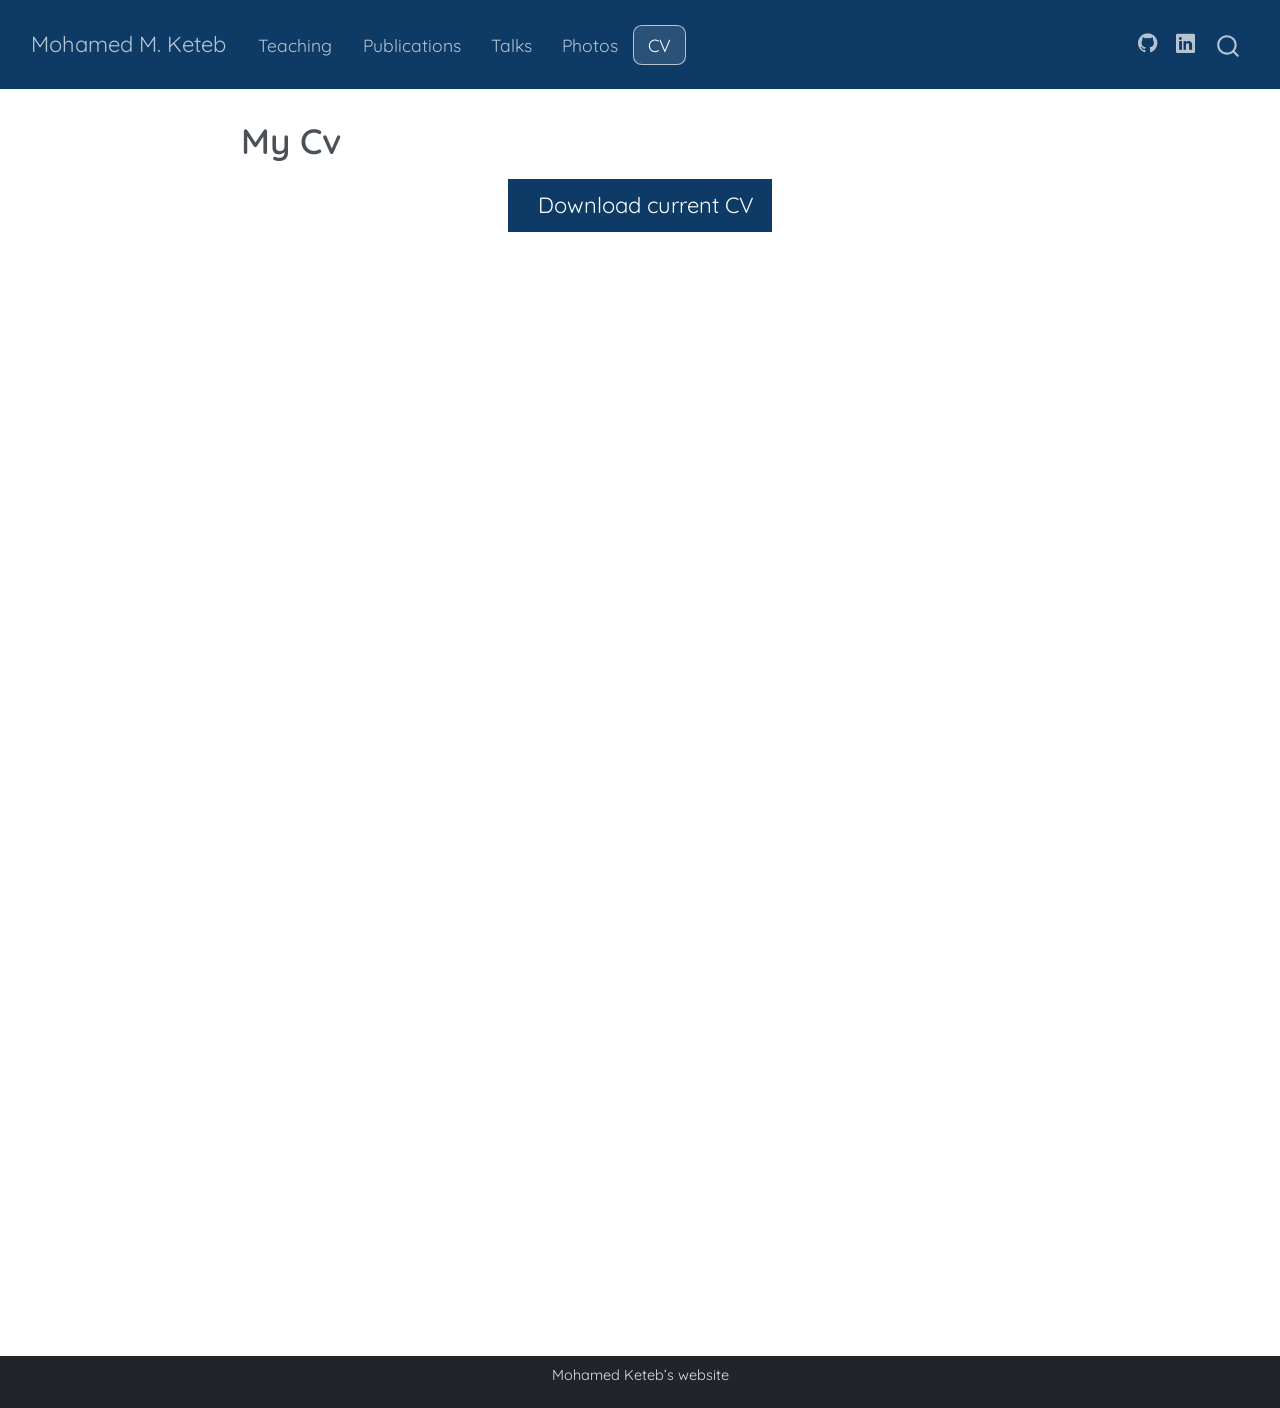
==== commit 770458ee: "update" ====
--- a/docs/cv/index.html
+++ b/docs/cv/index.html
@@ -35,12 +35,12 @@
 <link href="../site_libs/quarto-html/quarto-syntax-highlighting-ed96de9b727972fe78a7b5d16c58bf87.css" rel="stylesheet" id="quarto-text-highlighting-styles">
 <script src="../site_libs/bootstrap/bootstrap.min.js"></script>
 <link href="../site_libs/bootstrap/bootstrap-icons.css" rel="stylesheet">
-<link href="../site_libs/bootstrap/bootstrap-7a1c7fc6e749b8eac3721e6289687cd8.min.css" rel="stylesheet" append-hash="true" id="quarto-bootstrap" data-mode="light"><script id="quarto-search-options" type="application/json">{
+<link href="../site_libs/bootstrap/bootstrap-d5309c38630d552be7243992949ffe7e.min.css" rel="stylesheet" append-hash="true" id="quarto-bootstrap" data-mode="light"><script id="quarto-search-options" type="application/json">{
   "location": "navbar",
   "copy-button": false,
   "collapse-after": 3,
   "panel-placement": "end",
-  "type": "textbox",
+  "type": "overlay",
   "limit": 50,
   "keyboard-shortcut": [
     "f",
@@ -96,6 +96,18 @@
   <li class="nav-item">
     <a class="nav-link active" href="../cv/index.html" aria-current="page"> 
 <span class="menu-text">CV</span></a>
+  </li>  
+</ul>
+<ul class="navbar-nav navbar-nav-scroll ms-auto">
+<li class="nav-item compact">
+    <a class="nav-link" href="https://github.com/MohamedKeteb"> <i class="bi bi-github" role="img" aria-label="GitHub">
+</i> 
+<span class="menu-text"></span></a>
+  </li>  
+  <li class="nav-item compact">
+    <a class="nav-link" href="https://www.linkedin.com/in/mohamed-mehdi-keteb-782258229"> <i class="bi bi-linkedin" role="img" aria-label="LinkedIn">
+</i> 
+<span class="menu-text"></span></a>
   </li>  
 </ul>
 </div> <!-- /navcollapse -->
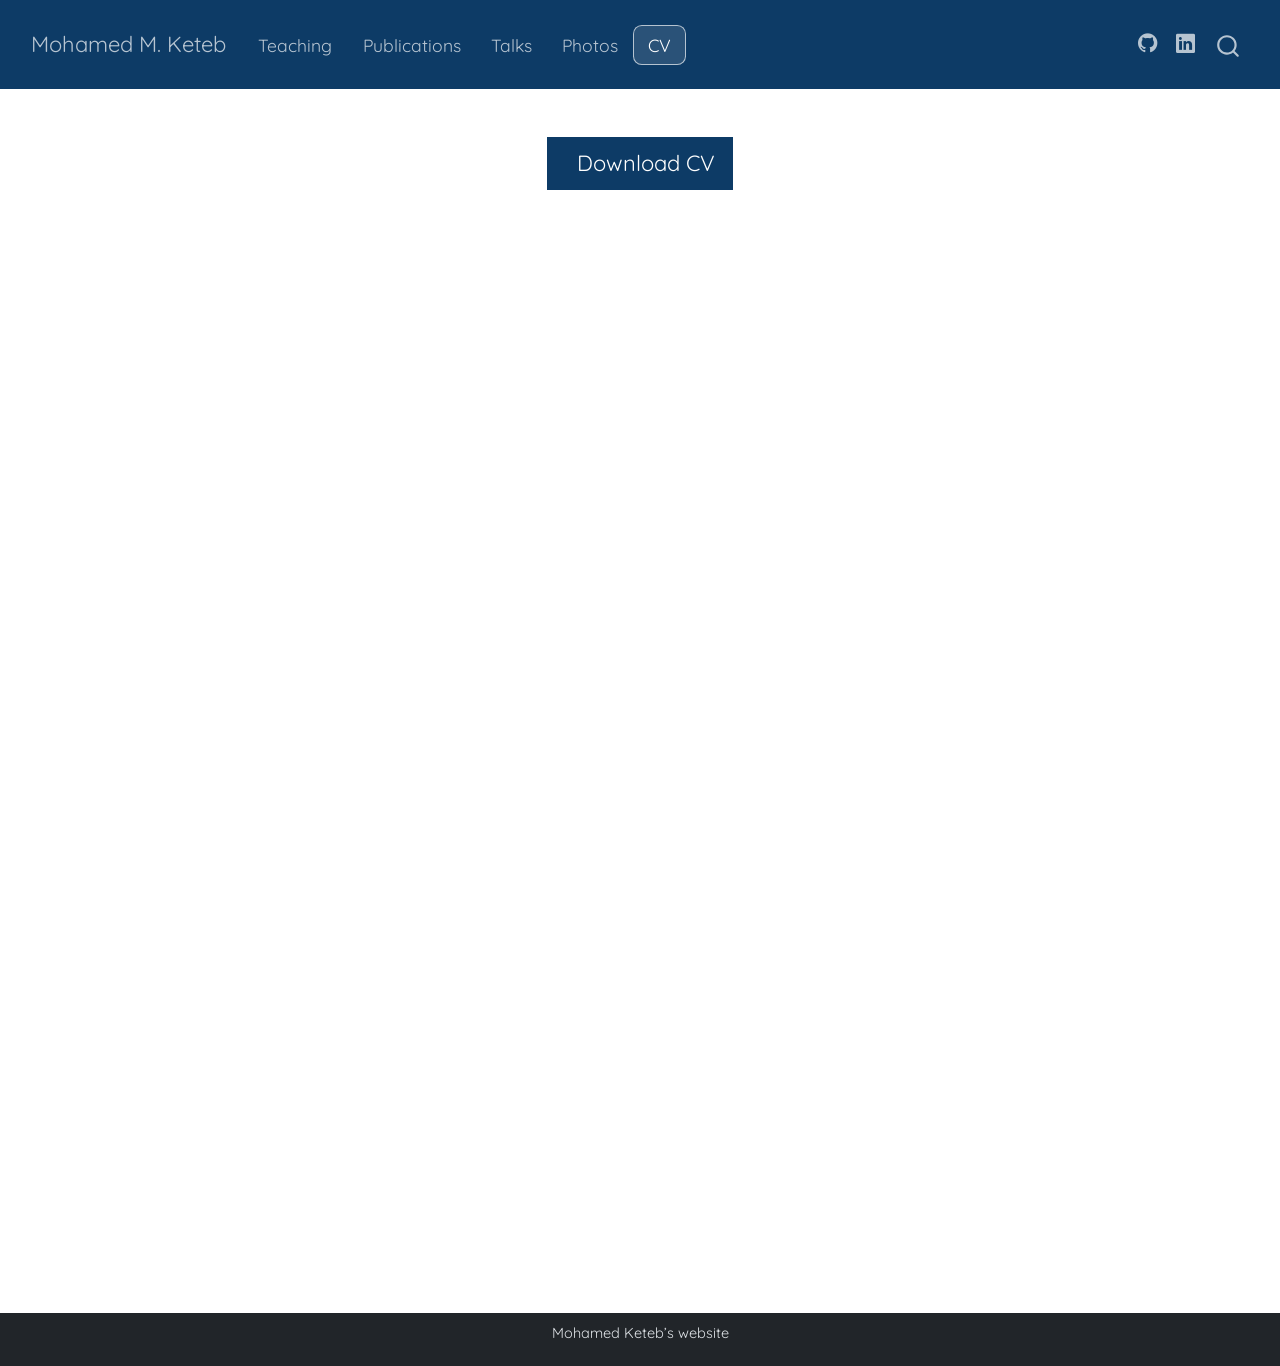
==== commit 6ea3ac67: "update" ====
--- a/docs/cv/index.html
+++ b/docs/cv/index.html
@@ -4,7 +4,7 @@
 <meta charset="utf-8">
 <meta name="generator" content="quarto-1.8.27">
 <meta name="viewport" content="width=device-width, initial-scale=1.0, user-scalable=yes">
-<title>My Cv – Mohamed M. Keteb</title>
+<title>index – Mohamed M. Keteb</title>
 <style>
 code{white-space: pre-wrap;}
 span.smallcaps{font-variant: small-caps;}
@@ -119,22 +119,7 @@
 <!-- margin-sidebar -->
     
 <!-- main -->
-<main class="content" id="quarto-document-content"><header id="title-block-header" class="quarto-title-block default"><div class="quarto-title">
-<h1 class="title">My Cv</h1>
-</div>
-
-
-
-<div class="quarto-title-meta">
-
-    
-  
-    
-  </div>
-  
-
-
-</header><link href="https://fonts.googleapis.com/css2?family=Quicksand:wght@300;400;500;600;700&amp;display=swap" rel="stylesheet">
+<main class="content" id="quarto-document-content"><header id="title-block-header" class="quarto-title-block"></header><link href="https://fonts.googleapis.com/css2?family=Quicksand:wght@300;400;500;600;700&amp;display=swap" rel="stylesheet">
 <style>
 body { font-family: 'Quicksand', sans-serif !important; font-weight: 400; }
 h1, h2, h3 { font-family: 'Quicksand', sans-serif !important; font-weight: 600; }
@@ -161,7 +146,7 @@
 </div>
 <p class="text-center">
   <a class="btn btn-primary btn-lg cv-download" href="cv.pdf" target="_blank">
-    <i class="fa-solid fa-file-arrow-down"></i> Download current CV
+    <i class="fa-solid fa-file-arrow-down"></i> Download CV
   </a>
 </p>
 <div class="embed-container">
